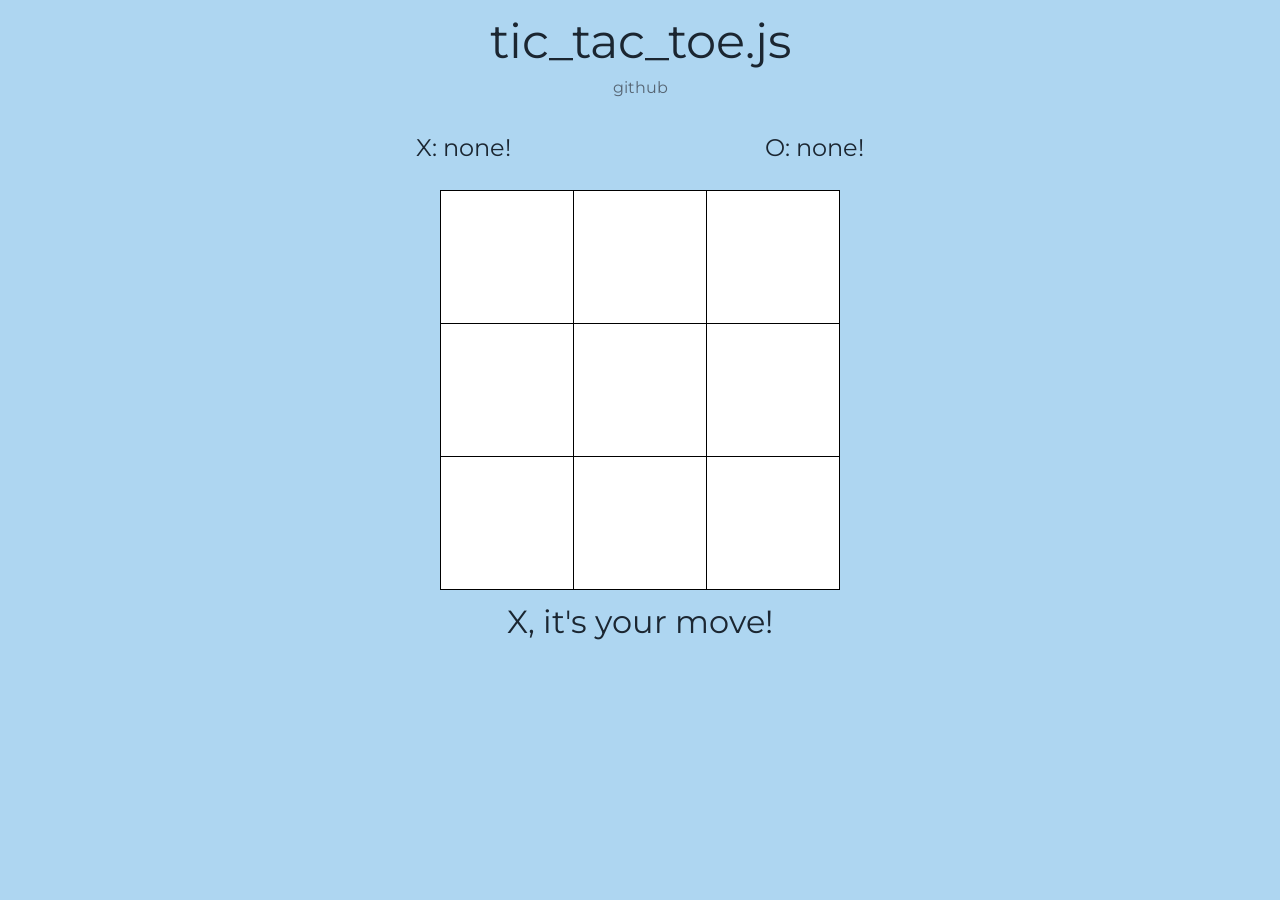
==== index.html @ 88dd639c "Disable click events after game ends, CSS updates" ====
<!doctype html>

<html>

<head>
    <title>Lucas Childers | tic_tac_toe.js</title>
    <script src="https://code.jquery.com/jquery-3.1.1.js" integrity="sha256-16cdPddA6VdVInumRGo6IbivbERE8p7CQR3HzTBuELA=" crossorigin="anonymous"></script>     
    <script src="tic.js"></script>
    <link href="https://fonts.googleapis.com/css?family=Montserrat" rel="stylesheet">
    <link rel="stylesheet" href="style.css">
    
</head>

<body>
    <div id='heading'>tic_tac_toe.js</div>
    <div id="link"><a href="https://github.com/lucaschilders/tictactoe-js" target="_blank">github</a></div>
    
    <div id="scoreWrapper">
        <div id="scoreLeft"></div>
        <div id="scoreRight"></div>
    </div>
    
    <div id='board'>    
      <table>
        <tr>
          <td class="piece" id="1"></td>
          <td class="piece" id="2"></td>
          <td class="piece" id="3"></td>
        </tr>
        <tr>
          <td class="piece" id="4"></td>
          <td class="piece" id="5"></td>
          <td class="piece" id="6"></td>
        </tr>
        <tr>
          <td class="piece" id="7"></td>
          <td class="piece" id="8"></td>
          <td class="piece" id="9"></td>
        </tr>
      </table>
      <div id='status'></div>
      <div id="buttonWrapper"><input type="button" onclick="clearBoard();" id="reset" value="reset"/></div>
    </div>
</body>

</html>
---- style.css ----
html {
    font-family: 'Montserrat', sans-serif;
    margin-top: 12px;
    text-align: center;
    color: #1B2631;
}

body {
    margin: 0 auto;
    background-color: #AED6F1;
    text-align: center;
    width: 100%;
}

#heading {
    font-size: 3em;
    text-align: center;
    margin-bottom: 8px;
}

a {
    text-decoration: none;
    color: #566573;
}

#scoreWrapper {
    margin: 0 auto;
    text-align: center;
    font-size: 1.5em;
    margin-bottom: 24px;
    display: inline-block;
    width: 35%;
}

#scoreLeft {
    margin: 0 auto;
    float: left;
    display: inline;
}

#scoreRight {
    margin: 0 auto;
    float: right;
    display: inline;
}

#link {
    font-size: 1em;
    text-align: center;
    margin-bottom: 36px;
}

#board {
    width: 85%;
    margin: 0 auto;
    -webkit-user-select: none; /* Chrome/Safari */        
    -moz-user-select: none; /* Firefox */
    -ms-user-select: none; /* IE10+ */

    /* Rules below not implemented in browsers yet */
    -o-user-select: none;
    user-select: none;
}

#status {
    margin: 0 auto;
    text-align: center;
    margin: 12px;
    font-size: 2em;
}

#buttonWrapper {
    margin: 0 auto;
    margin-top: 12px;
    text-align: center;
}

#reset {
  -webkit-border-radius: 7;
  -moz-border-radius: 7;
  border-radius: 7px;
  border-width: 0;
  font-family: Arial;
  color: black;
  font-size: 20px;
  background: #85C1E9;
  padding: 8px 20px 8px 20px;
  text-decoration: none;
  margin-bottom: 24px;
}

#reset:hover {
  background: #5DADE2;
  transition: .75s;
  text-decoration: none;
}

table {
  border-collapse: collapse;
  border:1px solid #000000;
  background-color: white;
  margin: 0 auto;
  font-size: 5em;
}

table td {
  border:1px solid #000000;
  text-align: center;
}

img {
    width: 120px;
}

.piece {
  width: 130px;
  height: 130px;
}
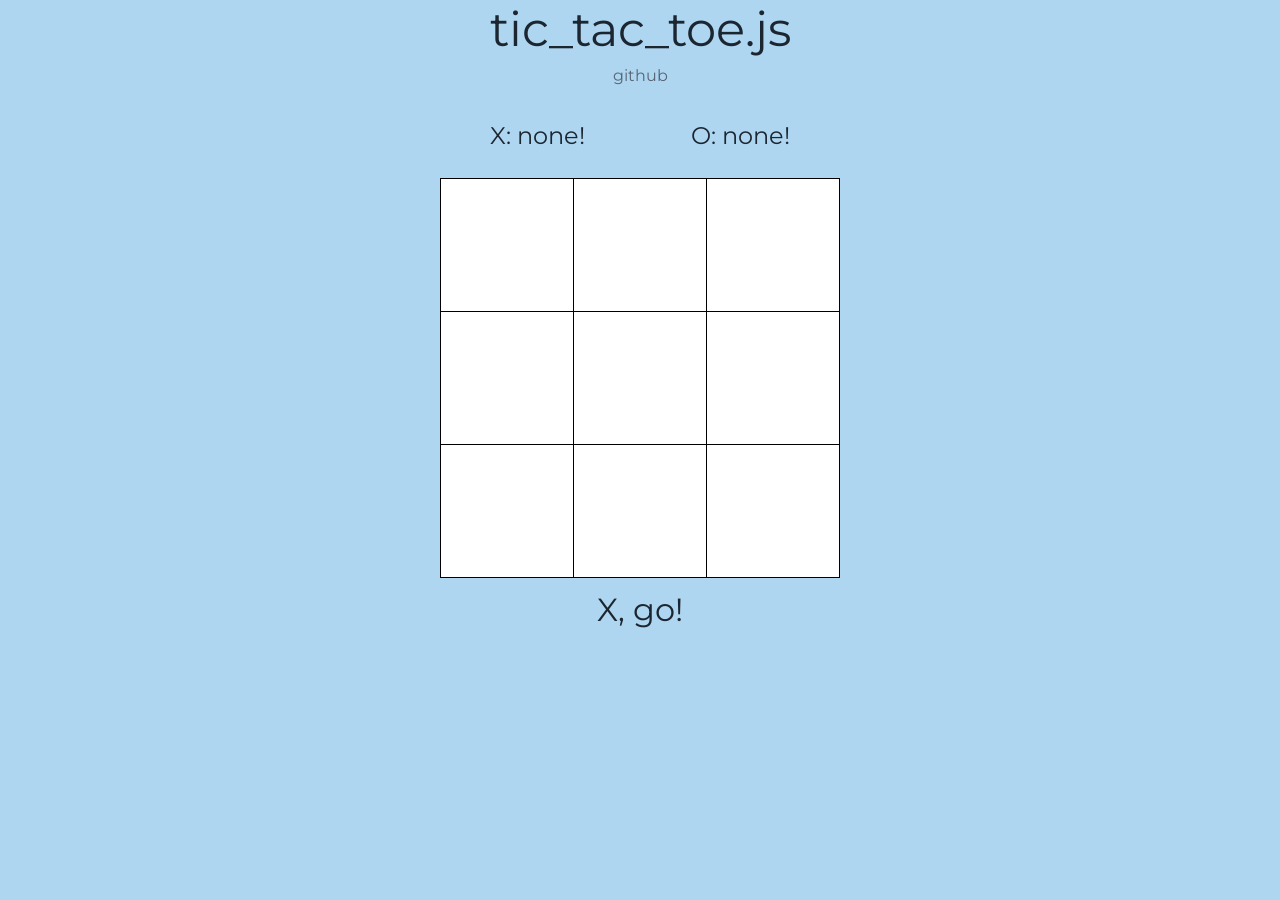
==== commit 2e5d2a57: "Mobile scaling" ====
--- a/index.html
+++ b/index.html
@@ -3,6 +3,8 @@
 <html>
 
 <head>
+    <meta name="viewport" content="width=device-width, initial-scale=1.0">
+    
     <title>Lucas Childers | tic_tac_toe.js</title>
     <script src="https://code.jquery.com/jquery-3.1.1.js" integrity="sha256-16cdPddA6VdVInumRGo6IbivbERE8p7CQR3HzTBuELA=" crossorigin="anonymous"></script>     
     <script src="tic.js"></script>
--- a/style.css
+++ b/style.css
@@ -3,13 +3,16 @@
     margin-top: 12px;
     text-align: center;
     color: #1B2631;
+    width: 400px;
+    height: 700px;
+    margin: 0 auto;
 }
 
 body {
     margin: 0 auto;
     background-color: #AED6F1;
     text-align: center;
-    width: 100%;
+    width: 400px;
 }
 
 #heading {
@@ -29,7 +32,7 @@
     font-size: 1.5em;
     margin-bottom: 24px;
     display: inline-block;
-    width: 35%;
+    width: 75%;
 }
 
 #scoreLeft {
@@ -51,7 +54,7 @@
 }
 
 #board {
-    width: 85%;
+    width: 100%;
     margin: 0 auto;
     -webkit-user-select: none; /* Chrome/Safari */        
     -moz-user-select: none; /* Firefox */
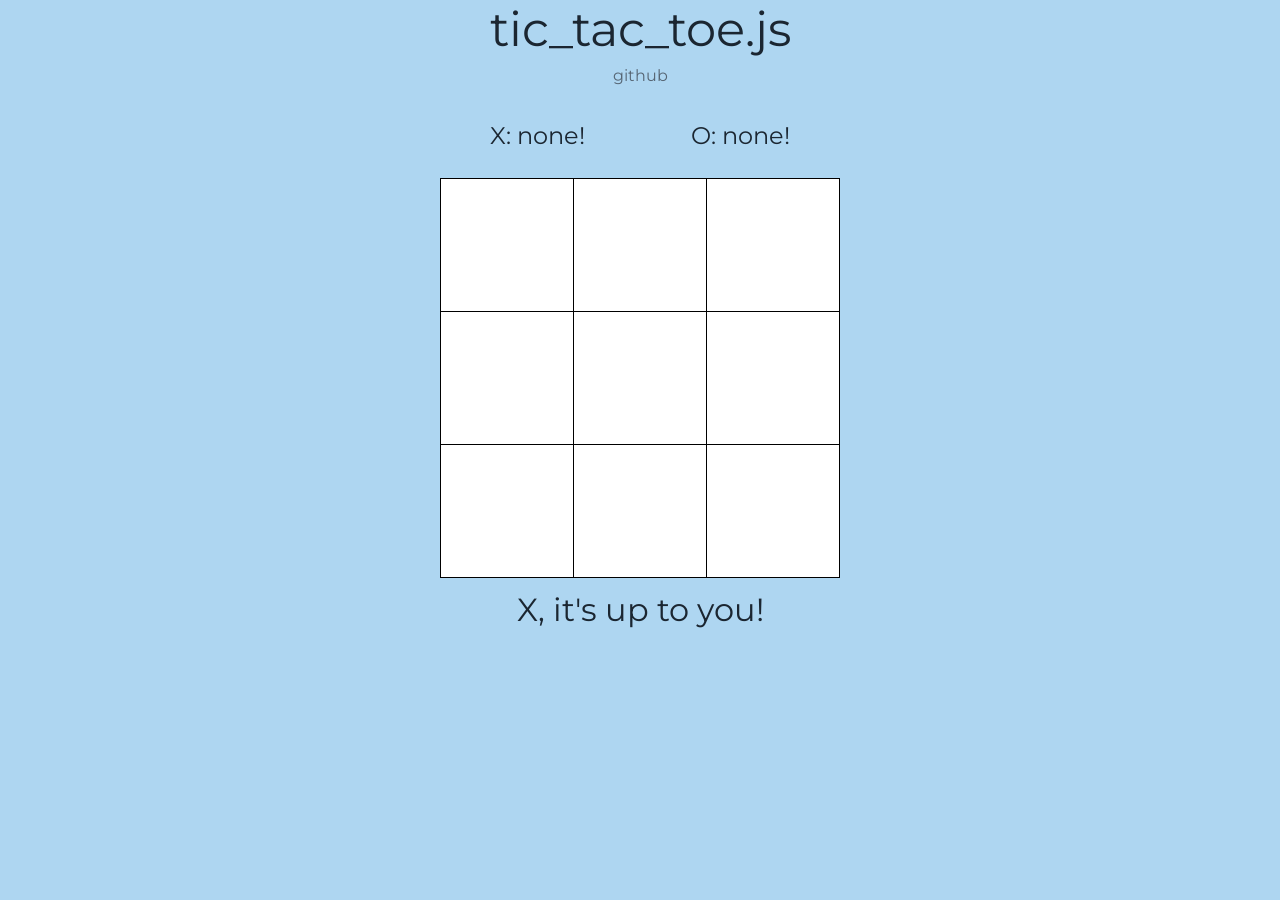
==== commit ae002d36: "Mobile scaling" ====
--- a/index.html
+++ b/index.html
@@ -3,7 +3,7 @@
 <html>
 
 <head>
-    <meta name="viewport" content="width=device-width, initial-scale=1.0">
+    <meta name="viewport" content="width=device-width, initial-scale=0.8">
     
     <title>Lucas Childers | tic_tac_toe.js</title>
     <script src="https://code.jquery.com/jquery-3.1.1.js" integrity="sha256-16cdPddA6VdVInumRGo6IbivbERE8p7CQR3HzTBuELA=" crossorigin="anonymous"></script>     
--- a/style.css
+++ b/style.css
@@ -3,7 +3,7 @@
     margin-top: 12px;
     text-align: center;
     color: #1B2631;
-    width: 400px;
+    width: 475px;
     height: 700px;
     margin: 0 auto;
 }
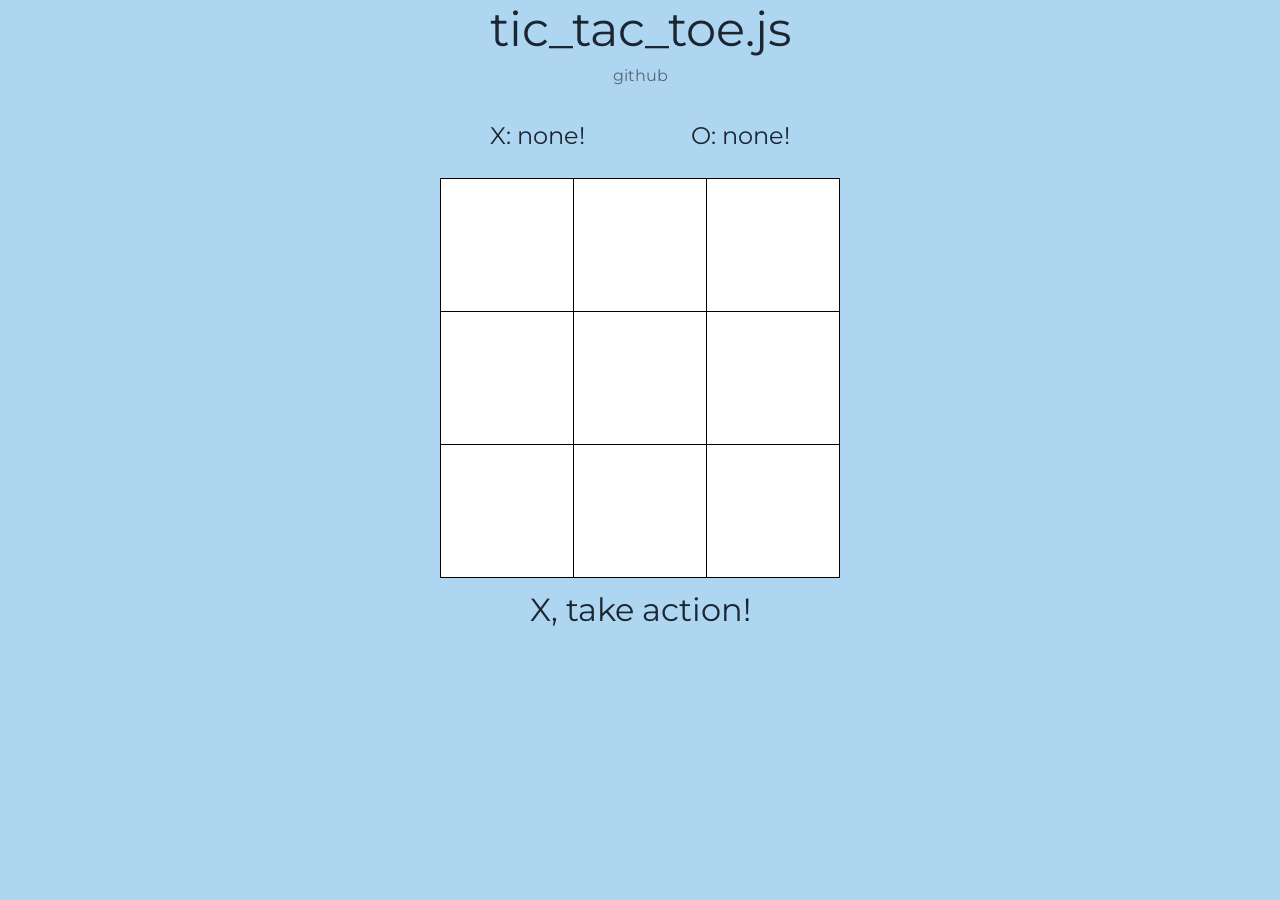
==== commit eaa52e32: "Mobile scaling" ====
--- a/index.html
+++ b/index.html
@@ -3,7 +3,7 @@
 <html>
 
 <head>
-    <meta name="viewport" content="width=device-width, initial-scale=0.8">
+    <meta name="viewport" content="width=device-width, initial-scale=1.0, maximum-scale=1.0, user-scalable=0">
     
     <title>Lucas Childers | tic_tac_toe.js</title>
     <script src="https://code.jquery.com/jquery-3.1.1.js" integrity="sha256-16cdPddA6VdVInumRGo6IbivbERE8p7CQR3HzTBuELA=" crossorigin="anonymous"></script>     
--- a/style.css
+++ b/style.css
@@ -6,6 +6,7 @@
     width: 475px;
     height: 700px;
     margin: 0 auto;
+    overflow: hidden;
 }
 
 body {
@@ -79,6 +80,7 @@
 }
 
 #reset {
+    -webkit-appearance: none;
   -webkit-border-radius: 7;
   -moz-border-radius: 7;
   border-radius: 7px;
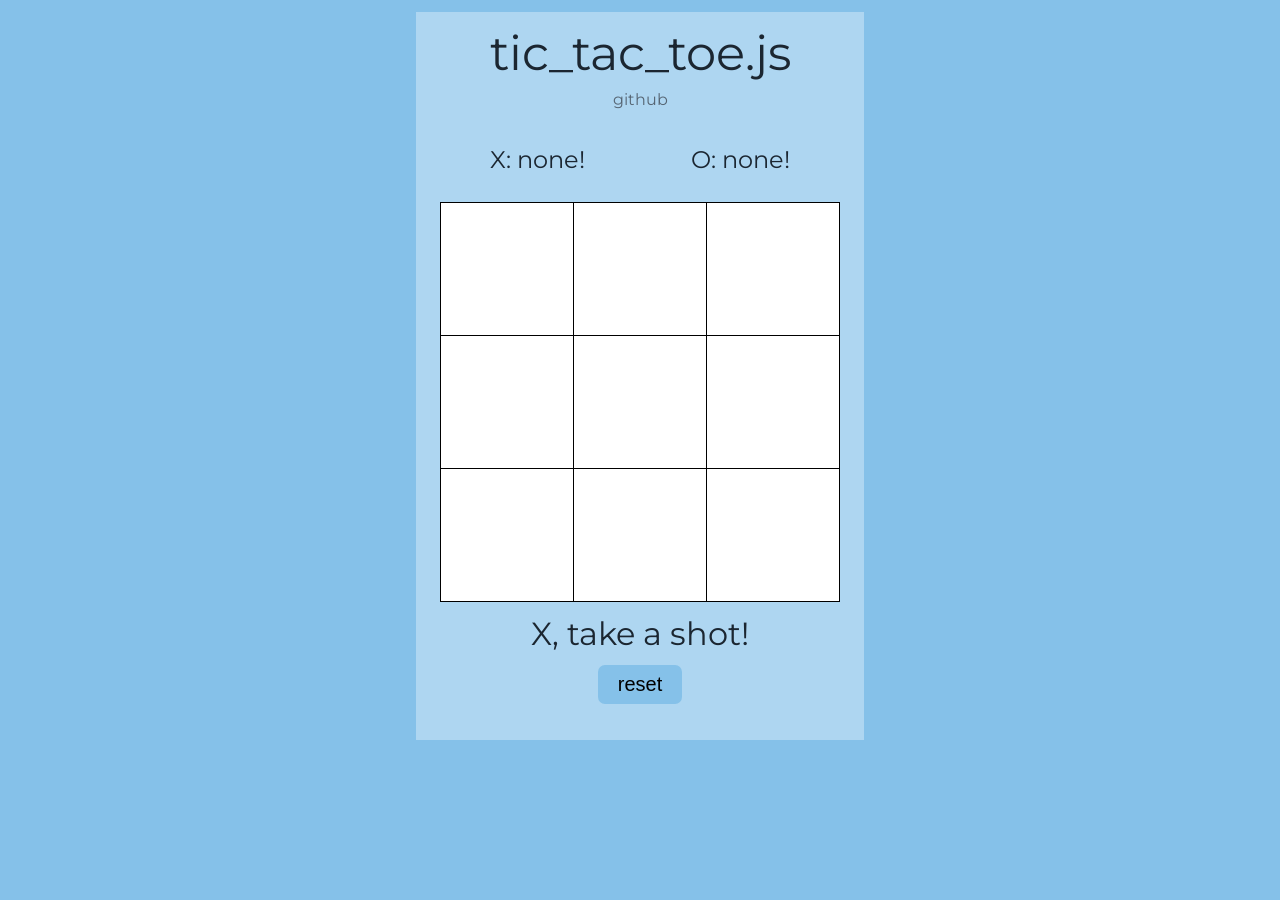
==== commit e43be5e6: "Mobile scaling" ====
--- a/index.html
+++ b/index.html
@@ -3,7 +3,7 @@
 <html>
 
 <head>
-    <meta name="viewport" content="width=device-width, initial-scale=1.0, maximum-scale=1.0, user-scalable=0">
+    <meta name="viewport" content="width=device-width, user-scalable=0">
     
     <title>Lucas Childers | tic_tac_toe.js</title>
     <script src="https://code.jquery.com/jquery-3.1.1.js" integrity="sha256-16cdPddA6VdVInumRGo6IbivbERE8p7CQR3HzTBuELA=" crossorigin="anonymous"></script>     
@@ -41,7 +41,7 @@
         </tr>
       </table>
       <div id='status'></div>
-      <div id="buttonWrapper"><input type="button" onclick="clearBoard();" id="reset" value="reset"/></div>
+      <div id="buttonWrapper"><input type="button" style="display: none;" onclick="clearBoard();" id="reset" value="reset"/></div>
     </div>
 </body>
 
--- a/style.css
+++ b/style.css
@@ -6,7 +6,8 @@
     width: 475px;
     height: 700px;
     margin: 0 auto;
-    overflow: hidden;
+    background-color: #85C1E9;
+    padding-top: 12px;
 }
 
 body {
@@ -14,6 +15,9 @@
     background-color: #AED6F1;
     text-align: center;
     width: 400px;
+    padding: 12px;
+    padding-right: 24px;
+    padding-left: 24px;
 }
 
 #heading {
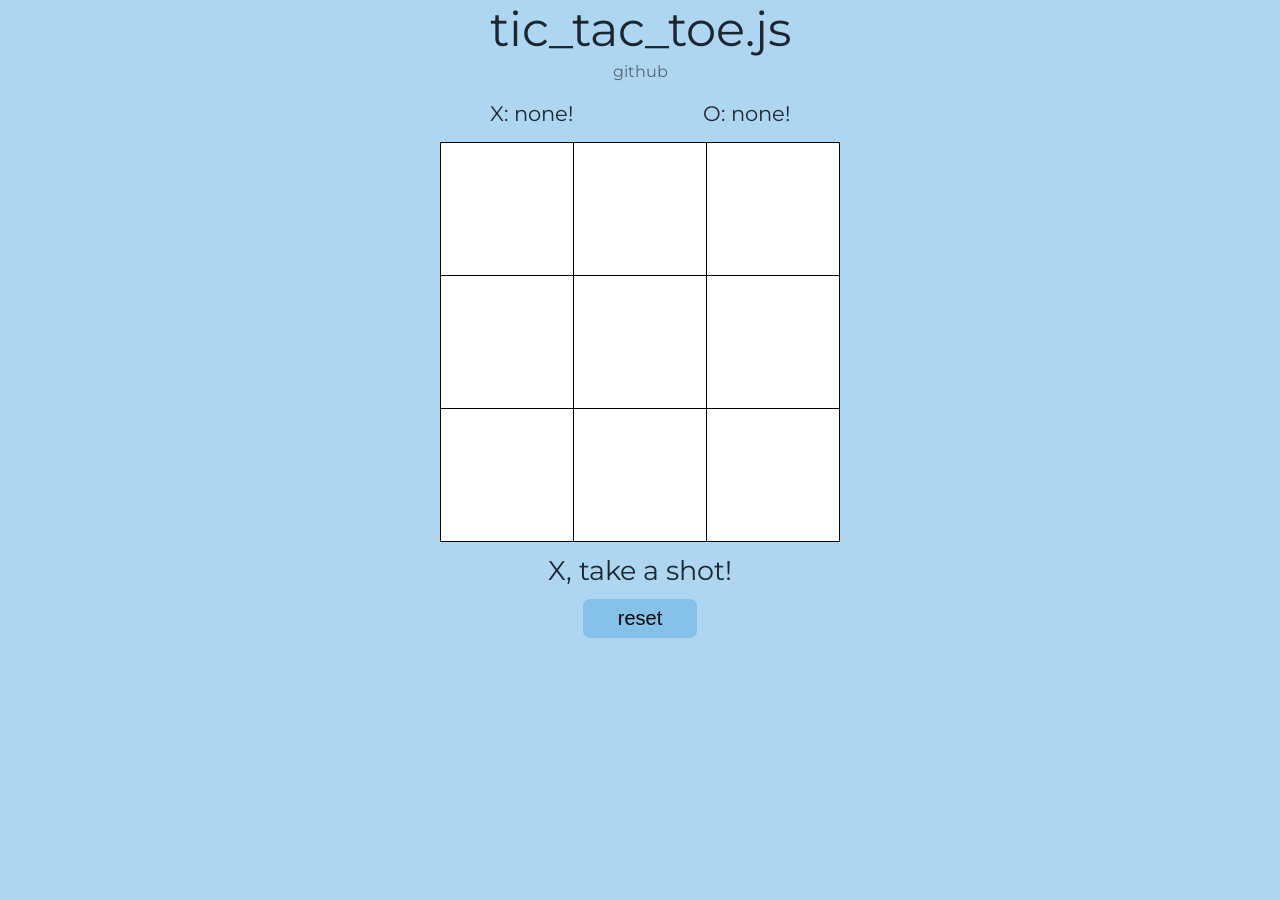
==== commit 1459f195: "Mobile scaling" ====
--- a/index.html
+++ b/index.html
@@ -3,7 +3,7 @@
 <html>
 
 <head>
-    <meta name="viewport" content="width=device-width, user-scalable=0">
+    <meta name="viewport" content="width=450px, initial-scale=1, user-scalable=0">
     
     <title>Lucas Childers | tic_tac_toe.js</title>
     <script src="https://code.jquery.com/jquery-3.1.1.js" integrity="sha256-16cdPddA6VdVInumRGo6IbivbERE8p7CQR3HzTBuELA=" crossorigin="anonymous"></script>     
--- a/style.css
+++ b/style.css
@@ -3,11 +3,10 @@
     margin-top: 12px;
     text-align: center;
     color: #1B2631;
-    width: 475px;
-    height: 700px;
+    width: 450px;
+    height: 650px;
     margin: 0 auto;
-    background-color: #85C1E9;
-    padding-top: 12px;
+    overflow: hidden;
 }
 
 body {
@@ -15,15 +14,15 @@
     background-color: #AED6F1;
     text-align: center;
     width: 400px;
-    padding: 12px;
     padding-right: 24px;
     padding-left: 24px;
 }
 
 #heading {
+    margin: 0 auto;
     font-size: 3em;
     text-align: center;
-    margin-bottom: 8px;
+    padding-bottom: 4px;
 }
 
 a {
@@ -34,8 +33,8 @@
 #scoreWrapper {
     margin: 0 auto;
     text-align: center;
-    font-size: 1.5em;
-    margin-bottom: 24px;
+    font-size: 1.3em;
+    margin-bottom: 12px;
     display: inline-block;
     width: 75%;
 }
@@ -55,7 +54,8 @@
 #link {
     font-size: 1em;
     text-align: center;
-    margin-bottom: 36px;
+    padding-bottom: 8px;
+    margin-bottom: 12px;
 }
 
 #board {
@@ -74,7 +74,7 @@
     margin: 0 auto;
     text-align: center;
     margin: 12px;
-    font-size: 2em;
+    font-size: 1.7em;
 }
 
 #buttonWrapper {
@@ -93,7 +93,7 @@
   color: black;
   font-size: 20px;
   background: #85C1E9;
-  padding: 8px 20px 8px 20px;
+  padding: 8px 35px 8px 35px;
   text-decoration: none;
   margin-bottom: 24px;
 }
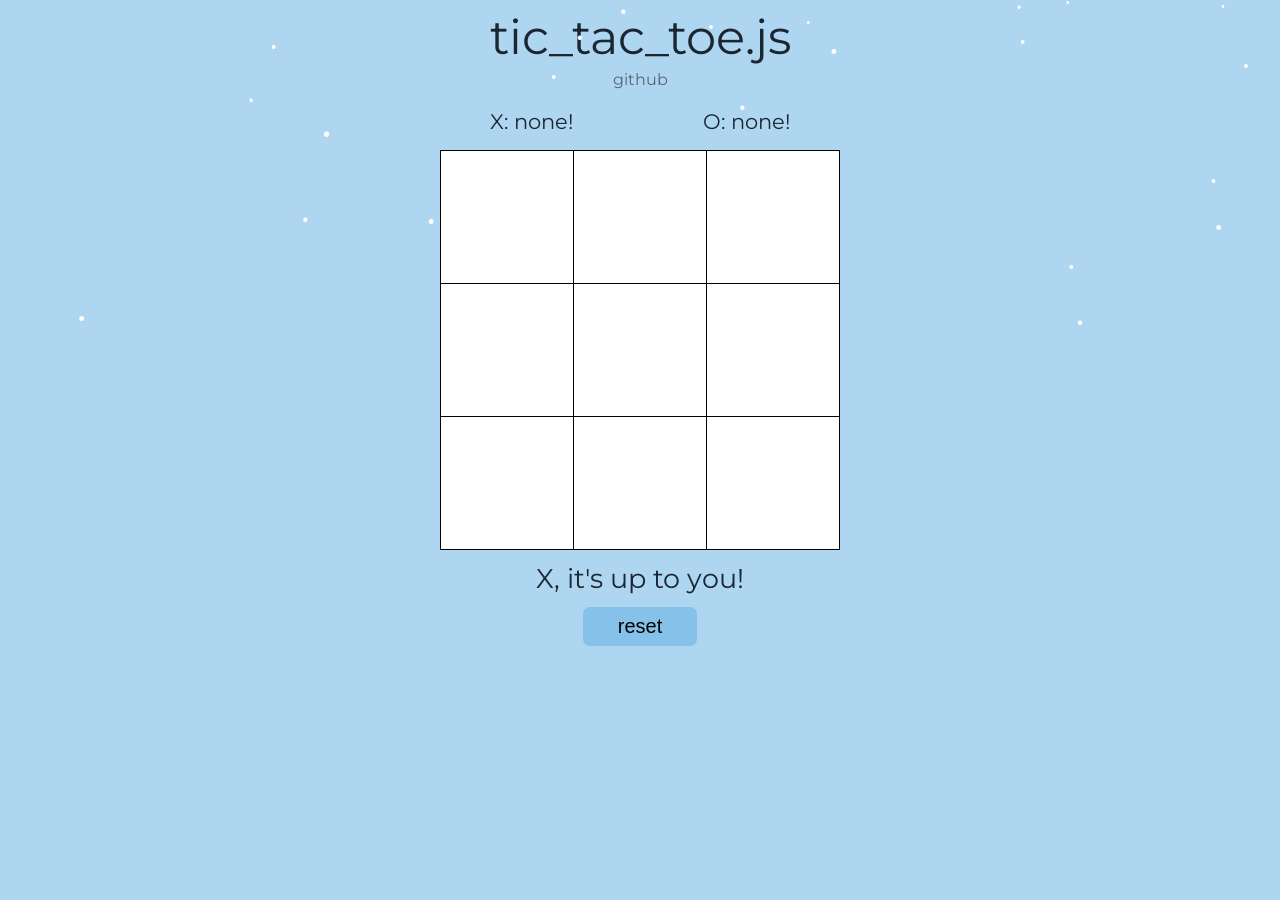
==== commit 9760fca9: "Added winter theme" ====
--- a/index.html
+++ b/index.html
@@ -6,11 +6,11 @@
     <meta name="viewport" content="width=450px, initial-scale=1, user-scalable=0">
     
     <title>Lucas Childers | tic_tac_toe.js</title>
-    <script src="https://code.jquery.com/jquery-3.1.1.js" integrity="sha256-16cdPddA6VdVInumRGo6IbivbERE8p7CQR3HzTBuELA=" crossorigin="anonymous"></script>     
+    <script src="jquery-3.1.1.min.js"></script>     
     <script src="tic.js"></script>
     <link href="https://fonts.googleapis.com/css?family=Montserrat" rel="stylesheet">
     <link rel="stylesheet" href="style.css">
-    
+    <script src="snowstorm-min.js"></script>
 </head>
 
 <body>
--- a/style.css
+++ b/style.css
@@ -23,6 +23,7 @@
     font-size: 3em;
     text-align: center;
     padding-bottom: 4px;
+    padding-top: 8px;
 }
 
 a {
